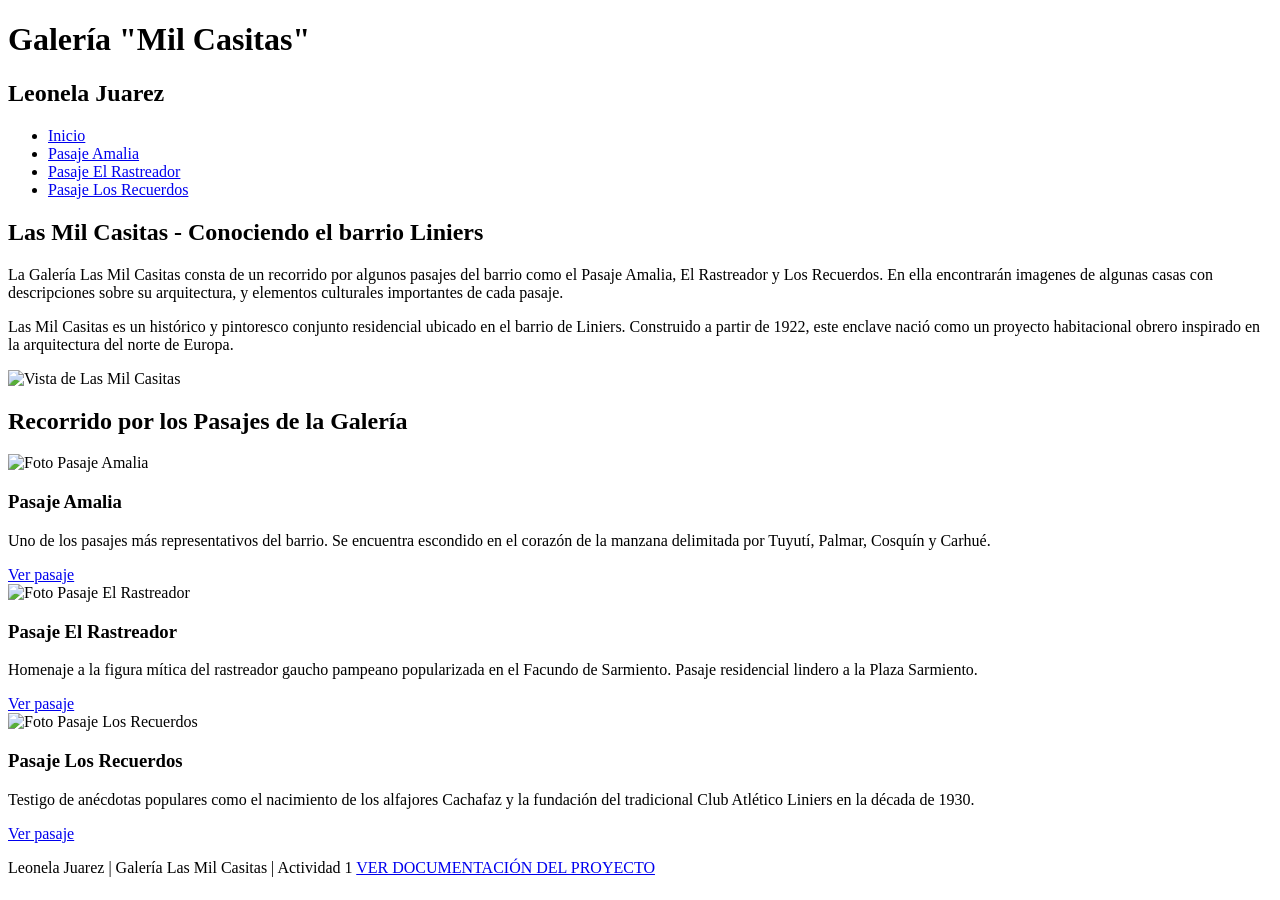
==== index.html @ ec0b871d "OK" ====
<!DOCTYPE html>
<html lang="es">
<head>
    <meta charset="UTF-8">
    <meta name="viewport" content="width=device-width, initial-scale=1.0">
    <title>Galería Mil Casitas - Liniers</title>
    <link rel="stylesheet" href="css/style.css">
</head>
<body>

    <header>
        <h1>Galería "Mil Casitas"</h1>
        <h2>Leonela Juarez</h2>
        <nav>
            <ul>
                <li><a href="index.html" class="activo">Inicio</a></li>
                <li><a href="pasajeamalia.html">Pasaje Amalia</a></li>
                <li><a href="PasajeElRastreador.html">Pasaje El Rastreador</a></li>
                <li><a href="PasajeLosRecuerdos.html">Pasaje Los Recuerdos</a></li>
            </ul>
        </nav>
    </header>

    <main>
        <section class="intro">
            <h2 class="titulo-principal">Las Mil Casitas - Conociendo el barrio Liniers</h2>
            <p> La Galería Las Mil Casitas consta de un recorrido por algunos pasajes del barrio como el Pasaje Amalia, El Rastreador y Los Recuerdos. En ella encontrarán imagenes de algunas casas con descripciones sobre su arquitectura, y elementos culturales importantes de cada pasaje. </p>
            <p>Las Mil Casitas es un histórico y pintoresco conjunto residencial ubicado en el barrio de Liniers. Construido a partir de 1922, este enclave nació como un proyecto habitacional obrero inspirado en la arquitectura del norte de Europa.</p>
            <img src="IMG/ELRASTREADOR3.jpg" alt="Vista de Las Mil Casitas" class="imagen-destacada">
        </section>

        <section class="seccion-galeria">
            <h2>Recorrido por los Pasajes de la Galería</h2>
            <div class="galeria-grid">

                <!-- Tarjeta Pasaje Amalia -->
                <div class="tarjeta">
                    <img src="IMG/AMALIA.jpg" alt="Foto Pasaje Amalia">
                    <h3>Pasaje Amalia</h3>
                    <p>Uno de los pasajes más representativos del barrio. Se encuentra escondido en el corazón de la manzana delimitada por Tuyutí, Palmar, Cosquín y Carhué.</p>
                    <a href="pasajeamalia.html" class="boton-ver">Ver pasaje</a>
                </div>

                <!-- Tarjeta Pasaje El Rastreador -->
                <div class="tarjeta">
                    <img src="IMG/ELRASTREADOR.jpg" alt="Foto Pasaje El Rastreador">
                    <h3>Pasaje El Rastreador</h3>
                    <p>Homenaje a la figura mítica del rastreador gaucho pampeano popularizada en el Facundo de Sarmiento. Pasaje residencial lindero a la Plaza Sarmiento.</p>
                    <a href="PasajeElRastreador.html" class="boton-ver">Ver pasaje</a>
                </div>

                <!-- Tarjeta Pasaje Los Recuerdos -->
                <div class="tarjeta">
                    <img src="IMG/LOSRECUERDOS.jpg" alt="Foto Pasaje Los Recuerdos">
                    <h3>Pasaje Los Recuerdos</h3>
                    <p>Testigo de anécdotas populares como el nacimiento de los alfajores Cachafaz y la fundación del tradicional Club Atlético Liniers en la década de 1930.</p>
                    <a href="PasajeLosRecuerdos.html" class="boton-ver">Ver pasaje</a>
                </div>

            </div>
        </section>
    </main>

    <footer>
        <p>Leonela Juarez | Galería Las Mil Casitas | Actividad 1 <a href= "https://github.com/Leonelajuarez2005/Tarea2/blob/main/README.md" TARGET= "_BLANK" > VER DOCUMENTACIÓN DEL PROYECTO </a> </p>
    </footer>

</body>
</html>
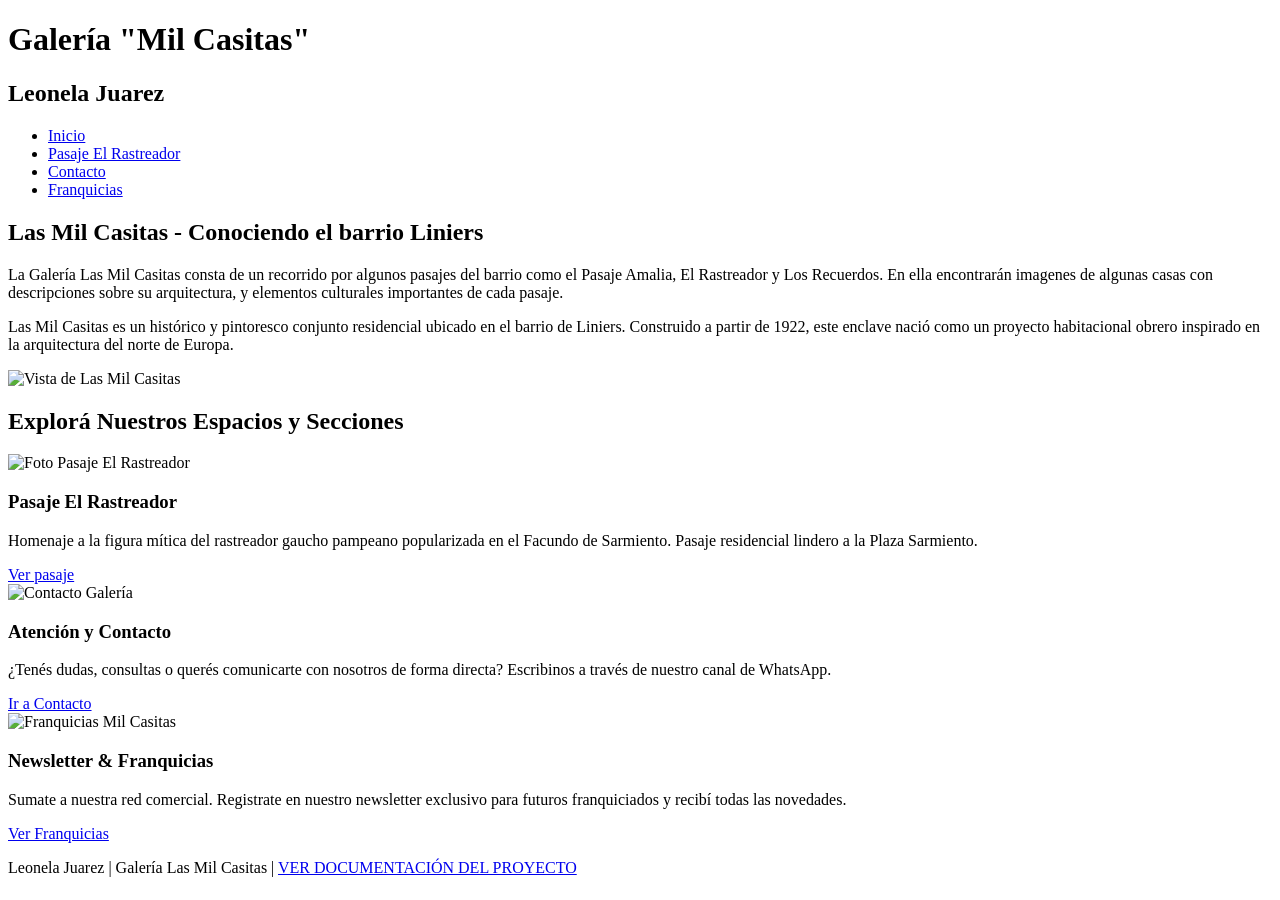
==== commit b0948178: "ok" ====
--- a/index.html
+++ b/index.html
@@ -14,9 +14,9 @@
         <nav>
             <ul>
                 <li><a href="index.html" class="activo">Inicio</a></li>
-                <li><a href="pasajeamalia.html">Pasaje Amalia</a></li>
                 <li><a href="PasajeElRastreador.html">Pasaje El Rastreador</a></li>
-                <li><a href="PasajeLosRecuerdos.html">Pasaje Los Recuerdos</a></li>
+                <li><a href="contactos.html">Contacto</a></li>
+                <li><a href="franquicias.html">Franquicias</a></li>
             </ul>
         </nav>
     </header>
@@ -30,16 +30,8 @@
         </section>
 
         <section class="seccion-galeria">
-            <h2>Recorrido por los Pasajes de la Galería</h2>
+            <h2>Explorá Nuestros Espacios y Secciones</h2>
             <div class="galeria-grid">
-
-                <!-- Tarjeta Pasaje Amalia -->
-                <div class="tarjeta">
-                    <img src="IMG/AMALIA.jpg" alt="Foto Pasaje Amalia">
-                    <h3>Pasaje Amalia</h3>
-                    <p>Uno de los pasajes más representativos del barrio. Se encuentra escondido en el corazón de la manzana delimitada por Tuyutí, Palmar, Cosquín y Carhué.</p>
-                    <a href="pasajeamalia.html" class="boton-ver">Ver pasaje</a>
-                </div>
 
                 <!-- Tarjeta Pasaje El Rastreador -->
                 <div class="tarjeta">
@@ -49,12 +41,20 @@
                     <a href="PasajeElRastreador.html" class="boton-ver">Ver pasaje</a>
                 </div>
 
-                <!-- Tarjeta Pasaje Los Recuerdos -->
+                <!-- Tarjeta Contacto -->
                 <div class="tarjeta">
-                    <img src="IMG/LOSRECUERDOS.jpg" alt="Foto Pasaje Los Recuerdos">
-                    <h3>Pasaje Los Recuerdos</h3>
-                    <p>Testigo de anécdotas populares como el nacimiento de los alfajores Cachafaz y la fundación del tradicional Club Atlético Liniers en la década de 1930.</p>
-                    <a href="PasajeLosRecuerdos.html" class="boton-ver">Ver pasaje</a>
+                    <img src="IMG/AMALIA.jpg" alt="Contacto Galería">
+                    <h3>Atención y Contacto</h3>
+                    <p>¿Tenés dudas, consultas o querés comunicarte con nosotros de forma directa? Escribinos a través de nuestro canal de WhatsApp.</p>
+                    <a href="contactos.html" class="boton-ver">Ir a Contacto</a>
+                </div>
+
+                <!-- Tarjeta Franquicias -->
+                <div class="tarjeta">
+                    <img src="IMG/LOSRECUERDOS.jpg" alt="Franquicias Mil Casitas">
+                    <h3>Newsletter & Franquicias</h3>
+                    <p>Sumate a nuestra red comercial. Registrate en nuestro newsletter exclusivo para futuros franquiciados y recibí todas las novedades.</p>
+                    <a href="franquicias.html" class="boton-ver">Ver Franquicias</a>
                 </div>
 
             </div>
@@ -62,7 +62,7 @@
     </main>
 
     <footer>
-        <p>Leonela Juarez | Galería Las Mil Casitas | Actividad 1 <a href= "https://github.com/Leonelajuarez2005/Tarea2/blob/main/README.md" TARGET= "_BLANK" > VER DOCUMENTACIÓN DEL PROYECTO </a> </p>
+        <p>Leonela Juarez | Galería Las Mil Casitas | <a href="https://github.com/Leonelajuarez2005/Tarea2/blob/main/README.md" target="_blank">VER DOCUMENTACIÓN DEL PROYECTO</a></p>
     </footer>
 
 </body>
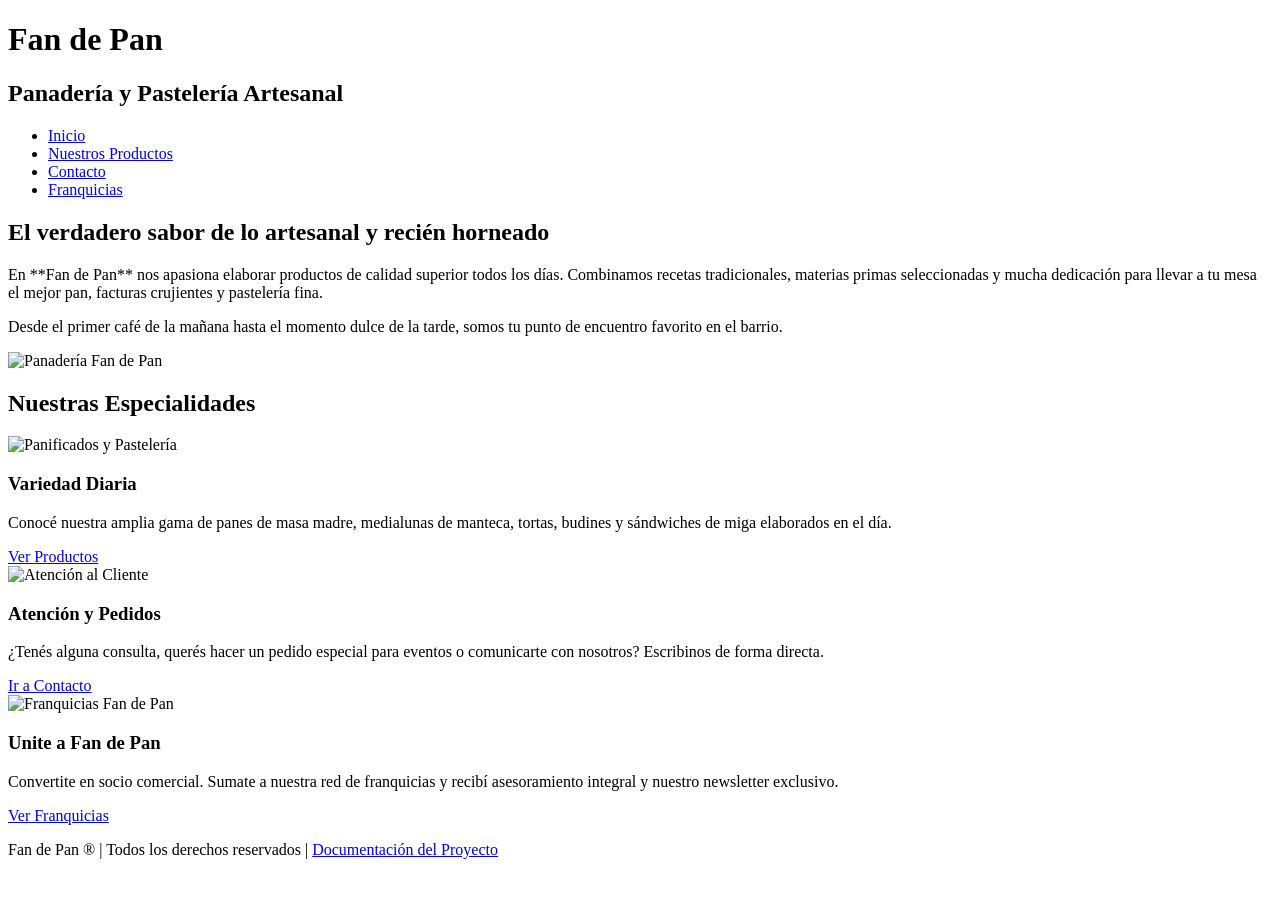
==== commit d31bd1cb: "hola" ====
--- a/index.html
+++ b/index.html
@@ -3,18 +3,18 @@
 <head>
     <meta charset="UTF-8">
     <meta name="viewport" content="width=device-width, initial-scale=1.0">
-    <title>Galería Mil Casitas - Liniers</title>
+    <title>Fan de Pan - Panadería y Pastelería Artesanal</title>
     <link rel="stylesheet" href="css/style.css">
 </head>
 <body>
 
     <header>
-        <h1>Galería "Mil Casitas"</h1>
-        <h2>Leonela Juarez</h2>
+        <h1>Fan de Pan</h1>
+        <h2>Panadería y Pastelería Artesanal</h2>
         <nav>
             <ul>
                 <li><a href="index.html" class="activo">Inicio</a></li>
-                <li><a href="PasajeElRastreador.html">Pasaje El Rastreador</a></li>
+                <li><a href="productos.html">Nuestros Productos</a></li>
                 <li><a href="contactos.html">Contacto</a></li>
                 <li><a href="franquicias.html">Franquicias</a></li>
             </ul>
@@ -23,37 +23,37 @@
 
     <main>
         <section class="intro">
-            <h2 class="titulo-principal">Las Mil Casitas - Conociendo el barrio Liniers</h2>
-            <p> La Galería Las Mil Casitas consta de un recorrido por algunos pasajes del barrio como el Pasaje Amalia, El Rastreador y Los Recuerdos. En ella encontrarán imagenes de algunas casas con descripciones sobre su arquitectura, y elementos culturales importantes de cada pasaje. </p>
-            <p>Las Mil Casitas es un histórico y pintoresco conjunto residencial ubicado en el barrio de Liniers. Construido a partir de 1922, este enclave nació como un proyecto habitacional obrero inspirado en la arquitectura del norte de Europa.</p>
-            <img src="IMG/ELRASTREADOR3.jpg" alt="Vista de Las Mil Casitas" class="imagen-destacada">
+            <h2 class="titulo-principal">El verdadero sabor de lo artesanal y recién horneado</h2>
+            <p>En **Fan de Pan** nos apasiona elaborar productos de calidad superior todos los días. Combinamos recetas tradicionales, materias primas seleccionadas y mucha dedicación para llevar a tu mesa el mejor pan, facturas crujientes y pastelería fina.</p>
+            <p>Desde el primer café de la mañana hasta el momento dulce de la tarde, somos tu punto de encuentro favorito en el barrio.</p>
+            <img src="IMG/ELRASTREADOR3.jpg" alt="Panadería Fan de Pan" class="imagen-destacada">
         </section>
 
         <section class="seccion-galeria">
-            <h2>Explorá Nuestros Espacios y Secciones</h2>
+            <h2>Nuestras Especialidades</h2>
             <div class="galeria-grid">
 
-                <!-- Tarjeta Pasaje El Rastreador -->
+                <!-- Tarjeta Productos -->
                 <div class="tarjeta">
-                    <img src="IMG/ELRASTREADOR.jpg" alt="Foto Pasaje El Rastreador">
-                    <h3>Pasaje El Rastreador</h3>
-                    <p>Homenaje a la figura mítica del rastreador gaucho pampeano popularizada en el Facundo de Sarmiento. Pasaje residencial lindero a la Plaza Sarmiento.</p>
-                    <a href="PasajeElRastreador.html" class="boton-ver">Ver pasaje</a>
+                    <img src="IMG/ELRASTREADOR.jpg" alt="Panificados y Pastelería">
+                    <h3>Variedad Diaria</h3>
+                    <p>Conocé nuestra amplia gama de panes de masa madre, medialunas de manteca, tortas, budines y sándwiches de miga elaborados en el día.</p>
+                    <a href="productos.html" class="boton-ver">Ver Productos</a>
                 </div>
 
                 <!-- Tarjeta Contacto -->
                 <div class="tarjeta">
-                    <img src="IMG/AMALIA.jpg" alt="Contacto Galería">
-                    <h3>Atención y Contacto</h3>
-                    <p>¿Tenés dudas, consultas o querés comunicarte con nosotros de forma directa? Escribinos a través de nuestro canal de WhatsApp.</p>
+                    <img src="IMG/AMALIA.jpg" alt="Atención al Cliente">
+                    <h3>Atención y Pedidos</h3>
+                    <p>¿Tenés alguna consulta, querés hacer un pedido especial para eventos o comunicarte con nosotros? Escribinos de forma directa.</p>
                     <a href="contactos.html" class="boton-ver">Ir a Contacto</a>
                 </div>
 
                 <!-- Tarjeta Franquicias -->
                 <div class="tarjeta">
-                    <img src="IMG/LOSRECUERDOS.jpg" alt="Franquicias Mil Casitas">
-                    <h3>Newsletter & Franquicias</h3>
-                    <p>Sumate a nuestra red comercial. Registrate en nuestro newsletter exclusivo para futuros franquiciados y recibí todas las novedades.</p>
+                    <img src="IMG/LOSRECUERDOS.jpg" alt="Franquicias Fan de Pan">
+                    <h3>Unite a Fan de Pan</h3>
+                    <p>Convertite en socio comercial. Sumate a nuestra red de franquicias y recibí asesoramiento integral y nuestro newsletter exclusivo.</p>
                     <a href="franquicias.html" class="boton-ver">Ver Franquicias</a>
                 </div>
 
@@ -62,7 +62,7 @@
     </main>
 
     <footer>
-        <p>Leonela Juarez | Galería Las Mil Casitas | <a href="https://github.com/Leonelajuarez2005/Tarea2/blob/main/README.md" target="_blank">VER DOCUMENTACIÓN DEL PROYECTO</a></p>
+        <p>Fan de Pan ® | Todos los derechos reservados | <a href="https://github.com/Leonelajuarez2005/Tarea2/blob/main/README.md" target="_blank">Documentación del Proyecto</a></p>
     </footer>
 
 </body>
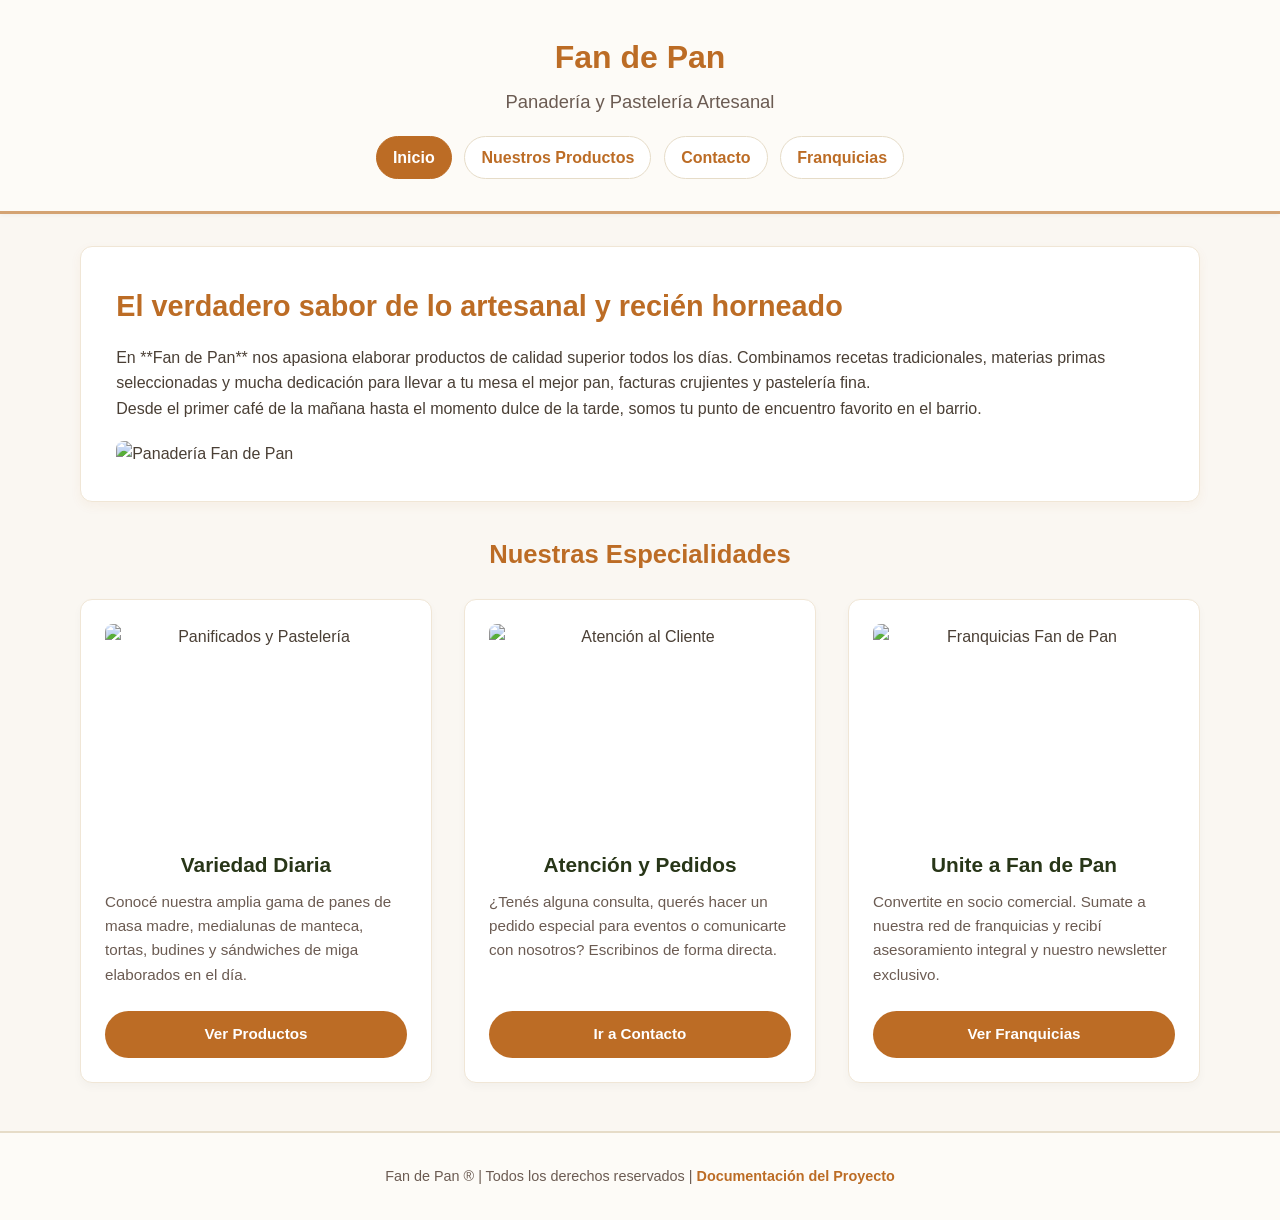
==== commit 063c580c: "kk" ====
--- a/index.html
+++ b/index.html
@@ -4,7 +4,7 @@
     <meta charset="UTF-8">
     <meta name="viewport" content="width=device-width, initial-scale=1.0">
     <title>Fan de Pan - Panadería y Pastelería Artesanal</title>
-    <link rel="stylesheet" href="css/style.css">
+    <link rel="stylesheet" href="CSS/style.css">
 </head>
 <body>
 
--- a/CSS/style.css
+++ b/CSS/style.css
@@ -0,0 +1,246 @@
+* {
+    box-sizing: border-box;
+    margin: 0;
+    padding: 0;
+}
+
+body {
+    font-family: 'Segoe UI', Tahoma, Geneva, Verdana, sans-serif;
+    line-height: 1.6;
+    color: #4a3f35;
+    background-color: #faf7f2; /* Tono cálido tipo panadería/crema */
+}
+
+img {
+    max-width: 100%;
+    display: block;
+}
+
+header {
+    background-color: #fdfbf7;
+    padding: 2rem 1rem;
+    text-align: center;
+    border-bottom: 3px solid #d4a373; /* Tono tostado cálido */
+    box-shadow: 0 2px 4px rgba(0,0,0,0.03);
+}
+
+header h1 {
+    color: #bc6c25; /* Color acento cálido */
+    font-size: 2rem;
+    margin-bottom: 0.25rem;
+    font-weight: 700;
+}
+
+header h2 {
+    font-size: 1.15rem;
+    font-weight: 400;
+    color: #6b5b52;
+}
+
+nav ul {
+    list-style: none;
+    margin-top: 1.2rem;
+    display: flex;
+    justify-content: center;
+    flex-wrap: wrap;
+    gap: 0.8rem;
+}
+
+nav a {
+    text-decoration: none;
+    color: #bc6c25;
+    font-weight: 600;
+    padding: 0.5rem 1rem;
+    border-radius: 25px;
+    background-color: #ffffff;
+    border: 1px solid #e6dcc8;
+    transition: all 0.3s ease;
+    display: inline-block;
+}
+
+nav a:hover,
+nav a.activo {
+    background-color: #bc6c25;
+    color: #ffffff;
+    border-color: #bc6c25;
+}
+
+main {
+    max-width: 1200px;
+    width: 90%;
+    margin: 2rem auto;
+    padding: 0 1rem;
+}
+
+.intro, .seccion-contacto, .seccion-franquicias {
+    background-color: #ffffff;
+    padding: 2.2rem;
+    border-radius: 12px;
+    margin-bottom: 2rem;
+    box-shadow: 0 4px 12px rgba(188, 108, 37, 0.06);
+    border: 1px solid #f0e6d6;
+}
+
+.titulo-principal {
+    color: #bc6c25;
+    font-size: 1.8rem;
+    margin-bottom: 1rem;
+}
+
+.imagen-destacada {
+    width: 100%;
+    height: auto;
+    max-height: 450px;
+    object-fit: cover;
+    border-radius: 8px;
+    margin-top: 1.2rem;
+}
+
+.seccion-galeria h2 {
+    color: #bc6c25;
+    font-size: 1.6rem;
+    margin-bottom: 1.5rem;
+    text-align: center;
+}
+
+.galeria-grid {
+    display: grid;
+    grid-template-columns: repeat(auto-fit, minmax(280px, 1fr));
+    gap: 2rem;
+    margin-top: 20px;
+}
+
+.tarjeta {
+    background-color: #ffffff;
+    border: 1px solid #f0e6d6;
+    border-radius: 12px;
+    padding: 1.5rem;
+    text-align: center;
+    box-shadow: 0 4px 10px rgba(0,0,0,0.03);
+    display: flex;
+    flex-direction: column;
+    justify-content: space-between;
+    transition: transform 0.3s ease;
+}
+
+.tarjeta:hover {
+    transform: translateY(-5px);
+}
+
+.tarjeta img {
+    width: 100%;
+    height: 200px;
+    object-fit: cover;
+    border-radius: 8px;
+    margin-bottom: 1rem;
+}
+
+.tarjeta h3 {
+    margin: 0.5rem 0;
+    color: #283618;
+    font-size: 1.3rem;
+}
+
+.tarjeta p {
+    font-size: 0.95rem;
+    color: #6b5b52;
+    text-align: left;
+    margin-bottom: 1.5rem;
+    flex-grow: 1;
+}
+
+.boton-ver, .btn-accion {
+    display: inline-block;
+    padding: 0.7rem 1.2rem;
+    background-color: #bc6c25;
+    color: #ffffff;
+    text-decoration: none;
+    border-radius: 25px;
+    font-weight: 600;
+    font-size: 0.95rem;
+    transition: background-color 0.2s ease;
+    width: 100%;
+    text-align: center;
+    border: none;
+    cursor: pointer;
+}
+
+.boton-ver:hover, .btn-accion:hover {
+    background-color: #9d551c;
+}
+
+.btn-whatsapp {
+    background-color: #25d366;
+    display: inline-flex;
+    align-items: center;
+    justify-content: center;
+    gap: 8px;
+    margin-top: 1rem;
+}
+
+.btn-whatsapp:hover {
+    background-color: #1ebe57;
+}
+
+/* Formularios para Franquicias y Contacto */
+.form-grupo {
+    margin-bottom: 1.2rem;
+    text-align: left;
+}
+
+.form-grupo label {
+    display: block;
+    margin-bottom: 0.4rem;
+    font-weight: 600;
+    color: #4a3f35;
+}
+
+.form-grupo input, .form-grupo textarea {
+    width: 100%;
+    padding: 0.8rem;
+    border: 1px solid #e6dcc8;
+    border-radius: 8px;
+    font-size: 1rem;
+    background-color: #faf7f2;
+}
+
+footer {
+    background-color: #fdfbf7;
+    text-align: center;
+    padding: 2rem 1rem;
+    margin-top: 3rem;
+    border-top: 2px solid #e6dcc8;
+    font-size: 0.9rem;
+    color: #6b5b52;
+}
+
+footer a {
+    color: #bc6c25;
+    text-decoration: none;
+    font-weight: 600;
+}
+
+footer a:hover {
+    text-decoration: underline;
+}
+
+@media (max-width: 768px) {
+    header h1 {
+        font-size: 1.6rem;
+    }
+
+    nav ul {
+        flex-direction: row;      
+        justify-content: center;
+        gap: 0.5rem;              
+    }
+
+    nav a {
+        padding: 0.4rem 0.8rem;
+        font-size: 0.85rem;        
+    }
+
+    .galeria-grid {
+        grid-template-columns: 1fr;
+    }
+}
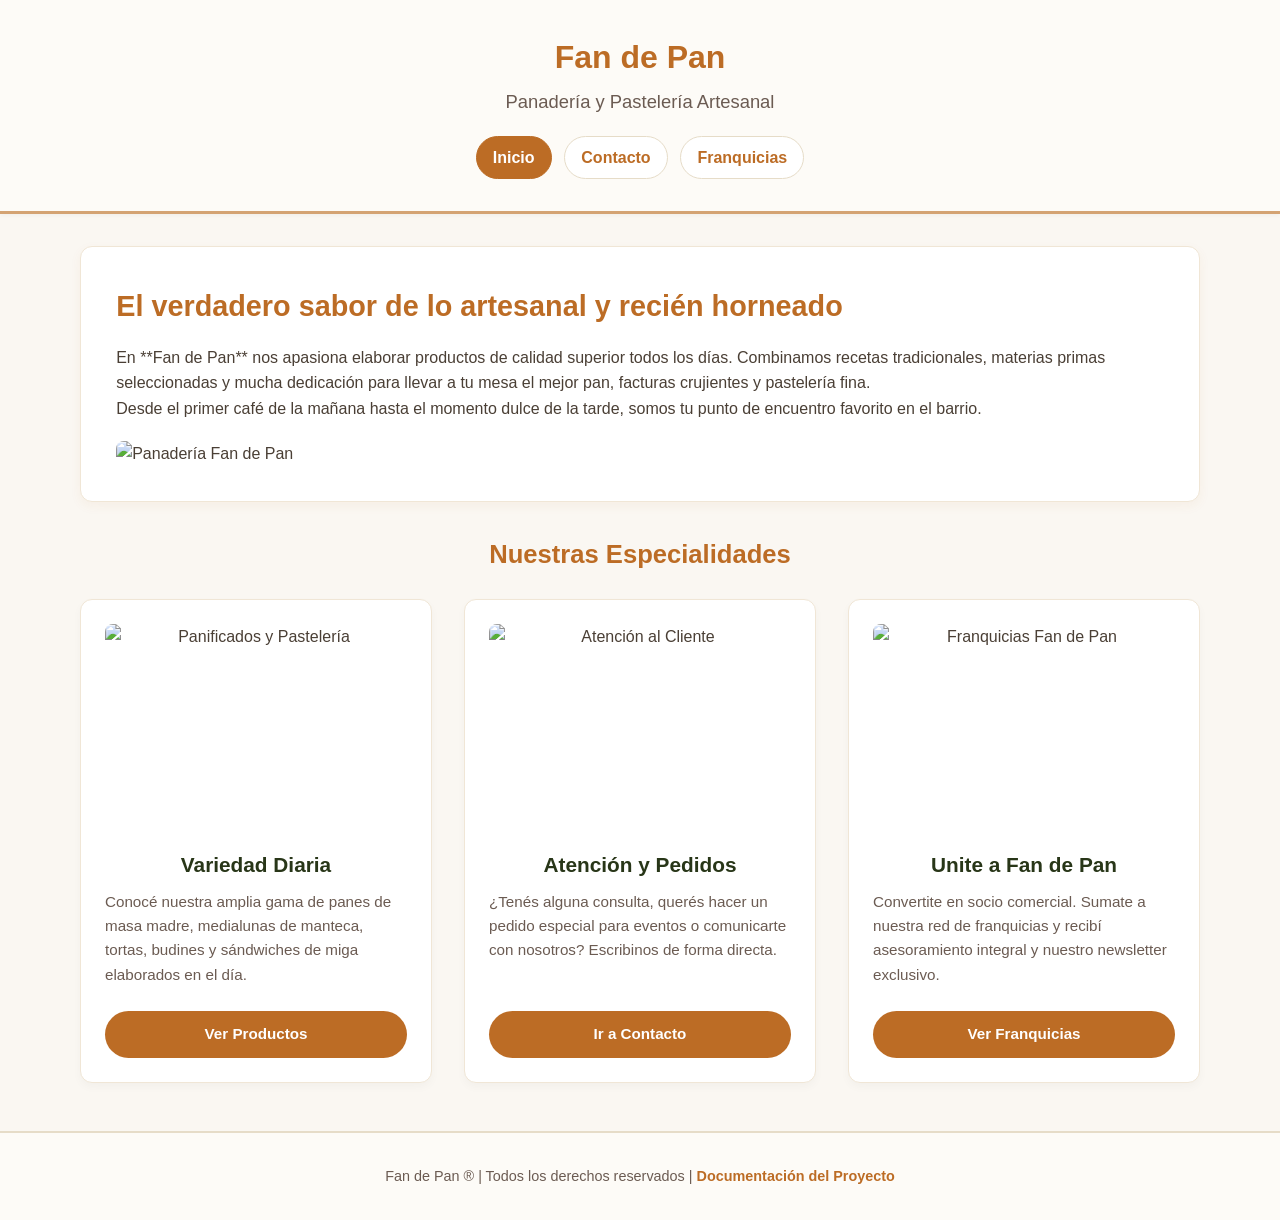
==== commit 7ddc0c99: "hola" ====
--- a/index.html
+++ b/index.html
@@ -14,7 +14,6 @@
         <nav>
             <ul>
                 <li><a href="index.html" class="activo">Inicio</a></li>
-                <li><a href="productos.html">Nuestros Productos</a></li>
                 <li><a href="contactos.html">Contacto</a></li>
                 <li><a href="franquicias.html">Franquicias</a></li>
             </ul>
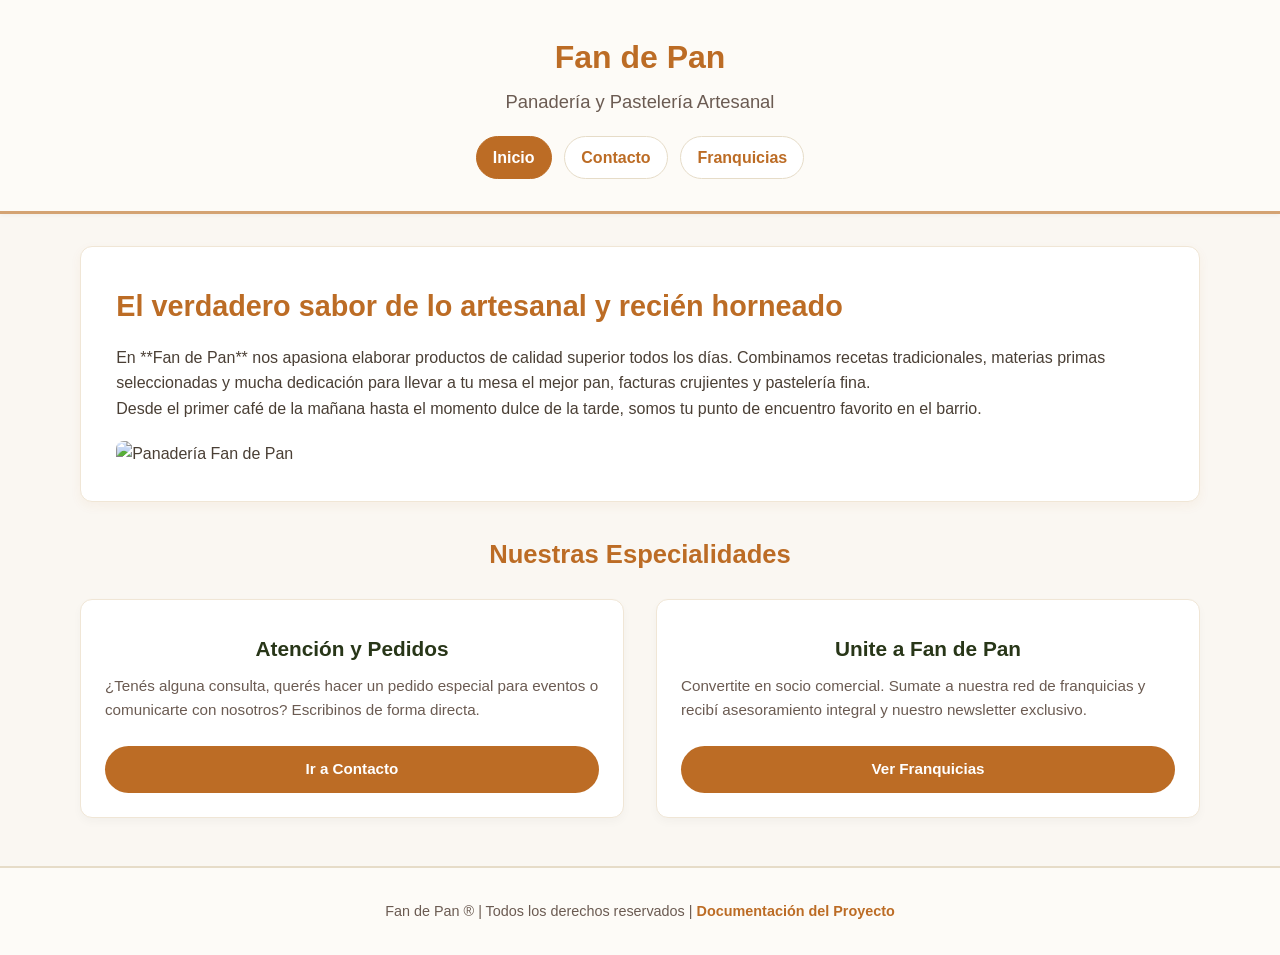
==== commit 7dcbe5c8: "ll" ====
--- a/index.html
+++ b/index.html
@@ -32,17 +32,8 @@
             <h2>Nuestras Especialidades</h2>
             <div class="galeria-grid">
 
-                <!-- Tarjeta Productos -->
-                <div class="tarjeta">
-                    <img src="IMG/ELRASTREADOR.jpg" alt="Panificados y Pastelería">
-                    <h3>Variedad Diaria</h3>
-                    <p>Conocé nuestra amplia gama de panes de masa madre, medialunas de manteca, tortas, budines y sándwiches de miga elaborados en el día.</p>
-                    <a href="productos.html" class="boton-ver">Ver Productos</a>
-                </div>
-
                 <!-- Tarjeta Contacto -->
                 <div class="tarjeta">
-                    <img src="IMG/AMALIA.jpg" alt="Atención al Cliente">
                     <h3>Atención y Pedidos</h3>
                     <p>¿Tenés alguna consulta, querés hacer un pedido especial para eventos o comunicarte con nosotros? Escribinos de forma directa.</p>
                     <a href="contactos.html" class="boton-ver">Ir a Contacto</a>
@@ -50,7 +41,6 @@
 
                 <!-- Tarjeta Franquicias -->
                 <div class="tarjeta">
-                    <img src="IMG/LOSRECUERDOS.jpg" alt="Franquicias Fan de Pan">
                     <h3>Unite a Fan de Pan</h3>
                     <p>Convertite en socio comercial. Sumate a nuestra red de franquicias y recibí asesoramiento integral y nuestro newsletter exclusivo.</p>
                     <a href="franquicias.html" class="boton-ver">Ver Franquicias</a>
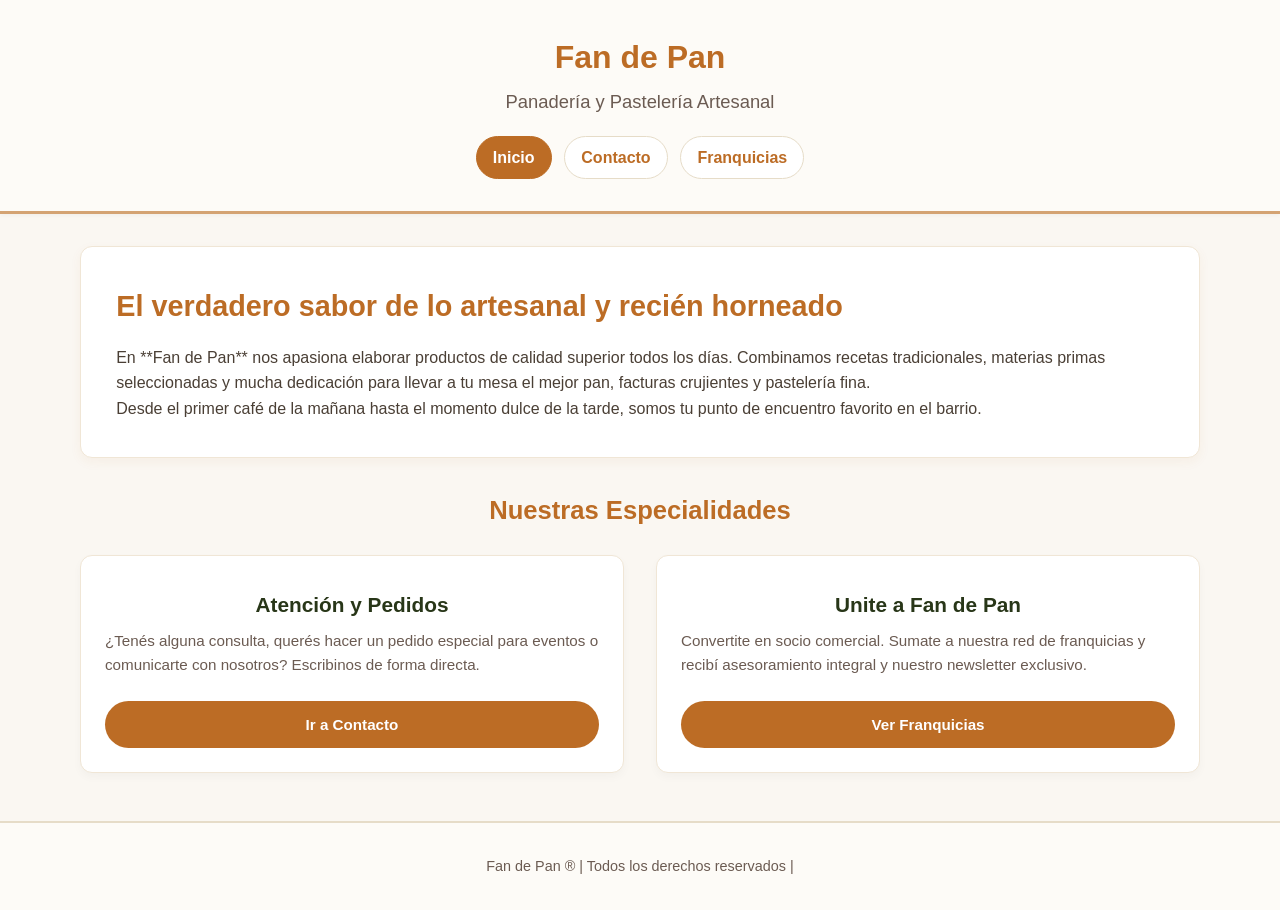
==== commit db87aedc: "chau" ====
--- a/index.html
+++ b/index.html
@@ -25,7 +25,6 @@
             <h2 class="titulo-principal">El verdadero sabor de lo artesanal y recién horneado</h2>
             <p>En **Fan de Pan** nos apasiona elaborar productos de calidad superior todos los días. Combinamos recetas tradicionales, materias primas seleccionadas y mucha dedicación para llevar a tu mesa el mejor pan, facturas crujientes y pastelería fina.</p>
             <p>Desde el primer café de la mañana hasta el momento dulce de la tarde, somos tu punto de encuentro favorito en el barrio.</p>
-            <img src="IMG/ELRASTREADOR3.jpg" alt="Panadería Fan de Pan" class="imagen-destacada">
         </section>
 
         <section class="seccion-galeria">
@@ -51,7 +50,7 @@
     </main>
 
     <footer>
-        <p>Fan de Pan ® | Todos los derechos reservados | <a href="https://github.com/Leonelajuarez2005/Tarea2/blob/main/README.md" target="_blank">Documentación del Proyecto</a></p>
+        <p>Fan de Pan ® | Todos los derechos reservados |</p>
     </footer>
 
 </body>
